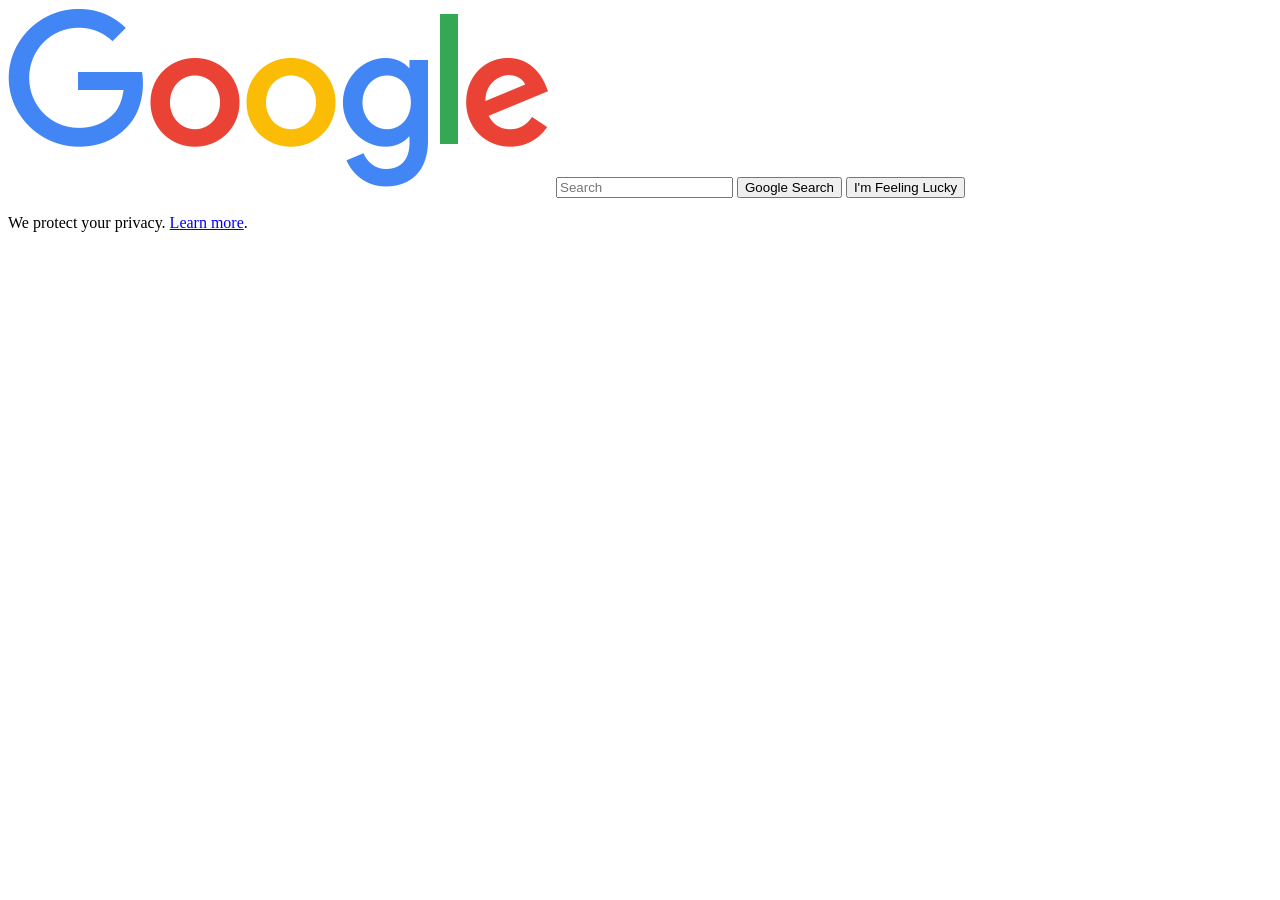
==== html_css/google/index.html @ d7030fdd "html_css" ====
<!DOCTYPE html>
<html lang="en">
<head>
  <meta charset="UTF-8">
  <meta name="viewport" content="width=device-width, initial-scale=1.0">
  <title>Google</title>
</head>
<body>
  <div>
  <img src="google.png" alt="Google">
  <input type="text" placeholder="Search">
  <button>Google Search</button>
  <button>I'm Feeling Lucky</button>
  </div>
  <p>We protect your privacy. <a href="blog.html" target="_blank">Learn more</a>.</p>
</body>
</html>
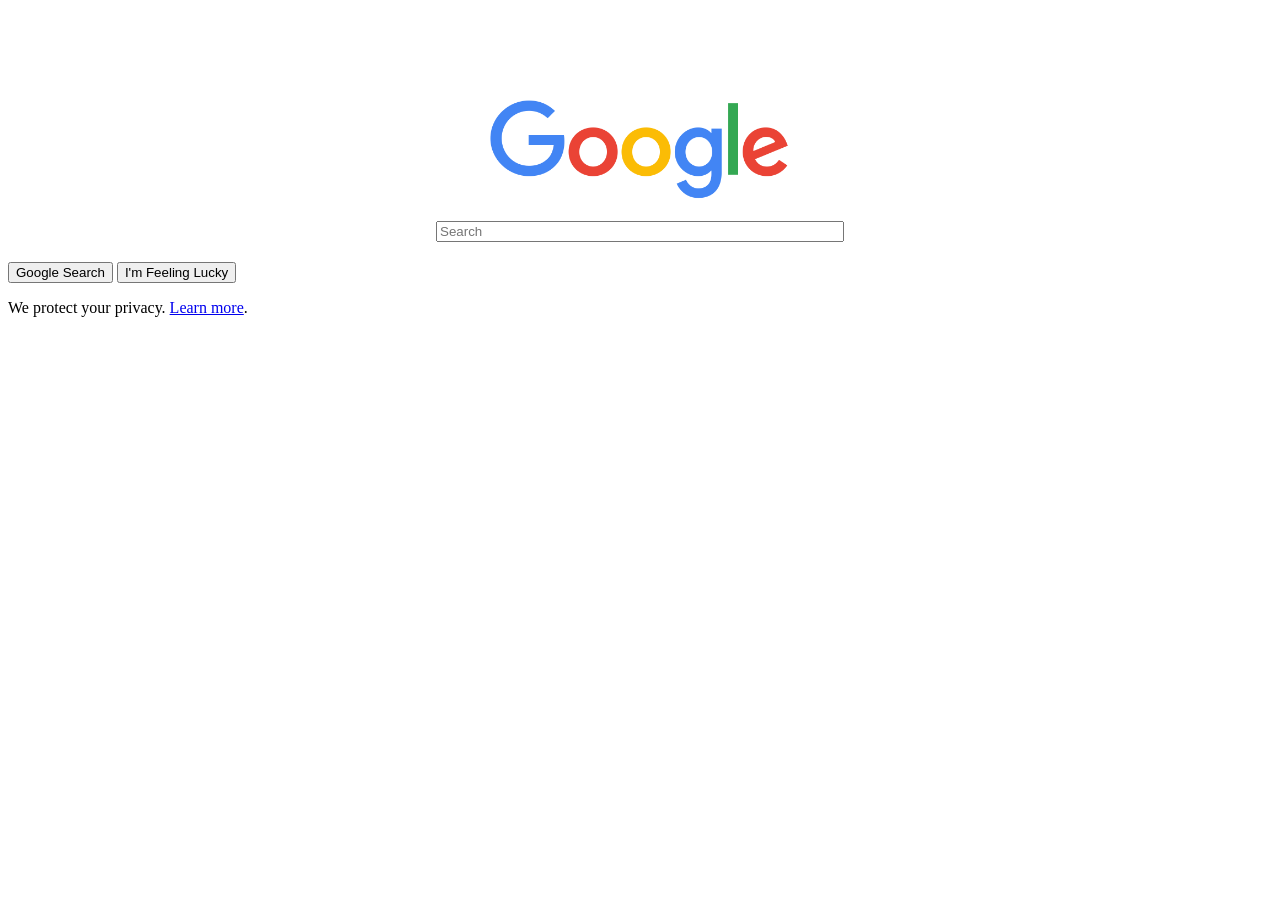
==== commit db1ecf3e: "CSS" ====
--- a/html_css/google/index.html
+++ b/html_css/google/index.html
@@ -3,14 +3,21 @@
 <head>
   <meta charset="UTF-8">
   <meta name="viewport" content="width=device-width, initial-scale=1.0">
+  <link rel="stylesheet" href="style.css">
   <title>Google</title>
 </head>
 <body>
-  <div>
-  <img src="google.png" alt="Google">
-  <input type="text" placeholder="Search">
-  <button>Google Search</button>
-  <button>I'm Feeling Lucky</button>
+  <div class="main">
+    <img class="google-logo" src="google.png" alt="Google">
+    <input class="search-input" type="text" placeholder="Search">
+    <div>
+      <button class="search-button">
+        Google Search
+      </button>
+      <button class="lucky-button">
+        I'm Feeling Lucky
+      </button>
+    </div>
   </div>
   <p>We protect your privacy. <a href="blog.html" target="_blank">Learn more</a>.</p>
 </body>
--- a/html_css/google/style.css
+++ b/html_css/google/style.css
@@ -0,0 +1,18 @@
+
+
+
+.main {
+  margin-top: 100px;
+}
+
+.google-logo {
+  display: block;
+  width: 300px;
+  margin: 0 auto;
+}
+
+.search-input {
+  display: block;
+  width: 400px;
+  margin: 20px auto;
+}
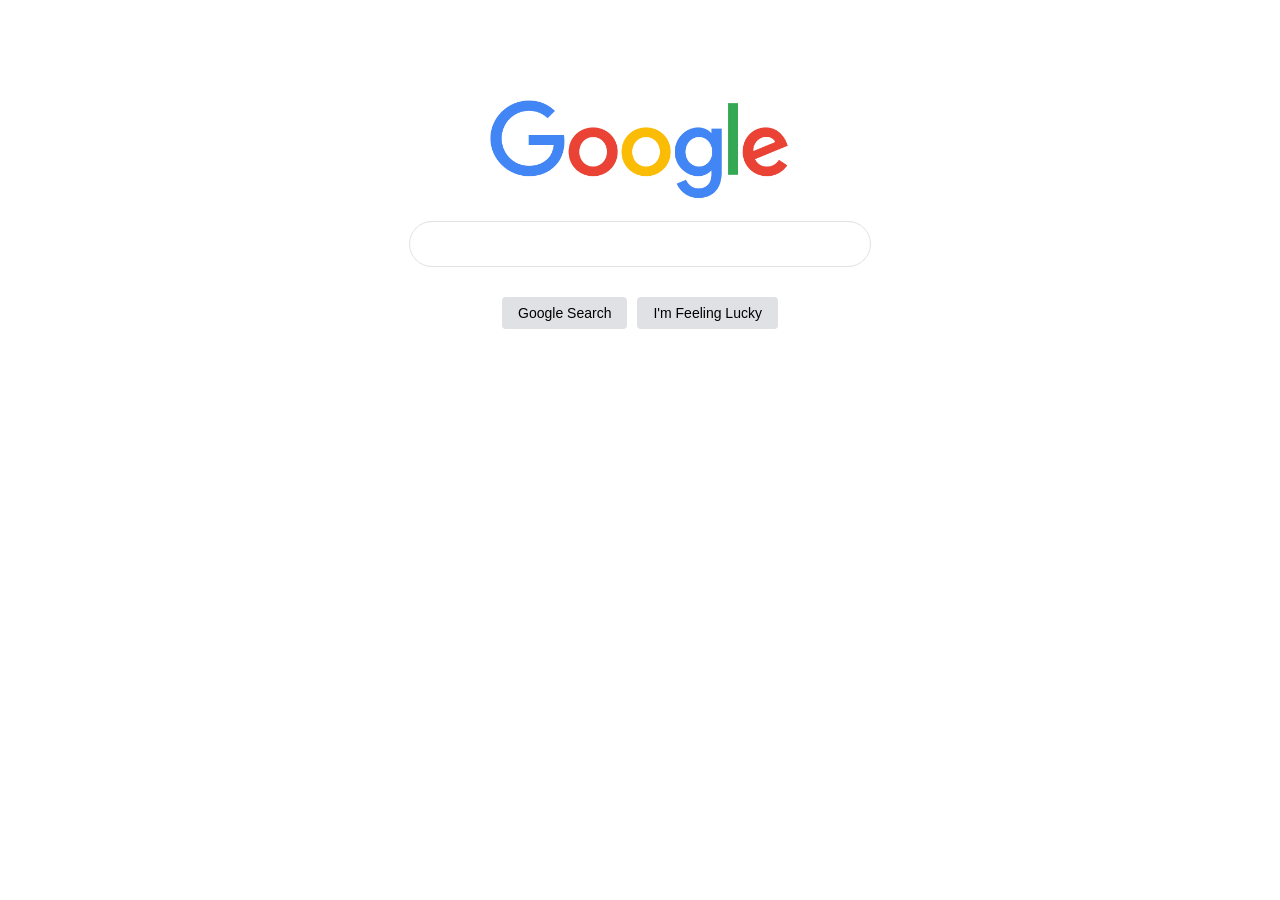
==== commit 9dafc09f: "business_card" ====
--- a/html_css/google/index.html
+++ b/html_css/google/index.html
@@ -7,18 +7,32 @@
   <title>Google</title>
 </head>
 <body>
+  <!--
+    <div class="main">
+      <img class="google-logo" src="google.png" alt="Google">
+      <input class="search-input" type="text" placeholder="Search">
+      <div class="buttons">
+        <button class="search-button">
+          Google Search
+        </button>
+        <button class="lucky-button">
+          I'm Feeling Lucky
+        </button>
+      </div>
+    </div>
+    <p>
+      We protect your privacy. <a href="blog.html" target="_blank">Learn more</a>.
+    </p>
+
+  -->
+
   <div class="main">
-    <img class="google-logo" src="google.png" alt="Google">
-    <input class="search-input" type="text" placeholder="Search">
-    <div>
-      <button class="search-button">
-        Google Search
-      </button>
-      <button class="lucky-button">
-        I'm Feeling Lucky
-      </button>
+    <img class="logo-img" src="google.png" />
+    <input class="search-input" type="text" />
+    <div class="buttons">
+      <button class="btn">Google Search</button>
+      <button class="btn">I'm Feeling Lucky</button>
     </div>
   </div>
-  <p>We protect your privacy. <a href="blog.html" target="_blank">Learn more</a>.</p>
 </body>
 </html>
--- a/html_css/google/style.css
+++ b/html_css/google/style.css
@@ -1,6 +1,6 @@
 
 
-
+/*
 .main {
   margin-top: 100px;
 }
@@ -15,4 +15,97 @@
   display: block;
   width: 400px;
   margin: 20px auto;
+  line-height: 24px;
+  border: 1px solid #dfe1e5;
+  border-radius: 24px;
+  padding: 10px 30px;
+}
+
+.buttons {
+  display: flex;
+  justify-content: center;
+  gap: 10px;
+}
+.search-button {
+  font-size: 14px;
+  font-weight: bold;
+  color: #3c4043;
+  background: rgb(219, 217, 217);
+  border: 1px solid rgb(219, 217, 217);
+  border-radius: 8px;
+
+  padding: 10px 20px;
+}
+
+.lucky-button {
+  font-size: 14px;
+  font-weight: bold;
+  color: #3c4043;
+  background: rgb(219, 217, 217);
+  border: 1px solid rgb(219, 217, 217);
+  border-radius: 8px;
+
+  padding: 10px 20px;
+}
+
+p {
+  display: block;
+  text-align: center;
+  font-size: 12px;
+  color: #5f6368;
+  margin-top: 100px;
+}
+ 
+*/
+
+
+/*
+Challenge:
+Wrap the buttons in a flexbox div and center them.
+Give the div a "btn-wrapper" class.
+*/
+
+.main {
+  margin-top: 100px;
+}
+
+.buttons {
+  display: flex;
+  justify-content: center;
+}
+
+.logo-img {
+  display: block;
+  width: 300px;
+  margin-bottom: 20px;
+  margin-left: auto;
+  margin-right: auto;
+}
+
+.search-input {
+  display: block;
+  width: 400px;
+  margin-left: auto;
+  margin-right: auto;
+  line-height: 24px;
+  padding-top: 10px;
+  padding-bottom: 10px;
+  padding-left: 30px;
+  padding-right: 30px;
+  border: 1px solid #dfe1e5;
+  border-radius: 24px;
+}
+
+.btn {
+  margin-top: 30px;
+  margin-left: 5px;
+  margin-right: 5px;
+  background: #dfe1e5;
+  border: none;
+  padding-top: 8px;
+  padding-bottom: 8px;
+  padding-left: 16px;
+  padding-right: 16px;
+  border-radius: 4px;
+  font-size: 14px;
 }
